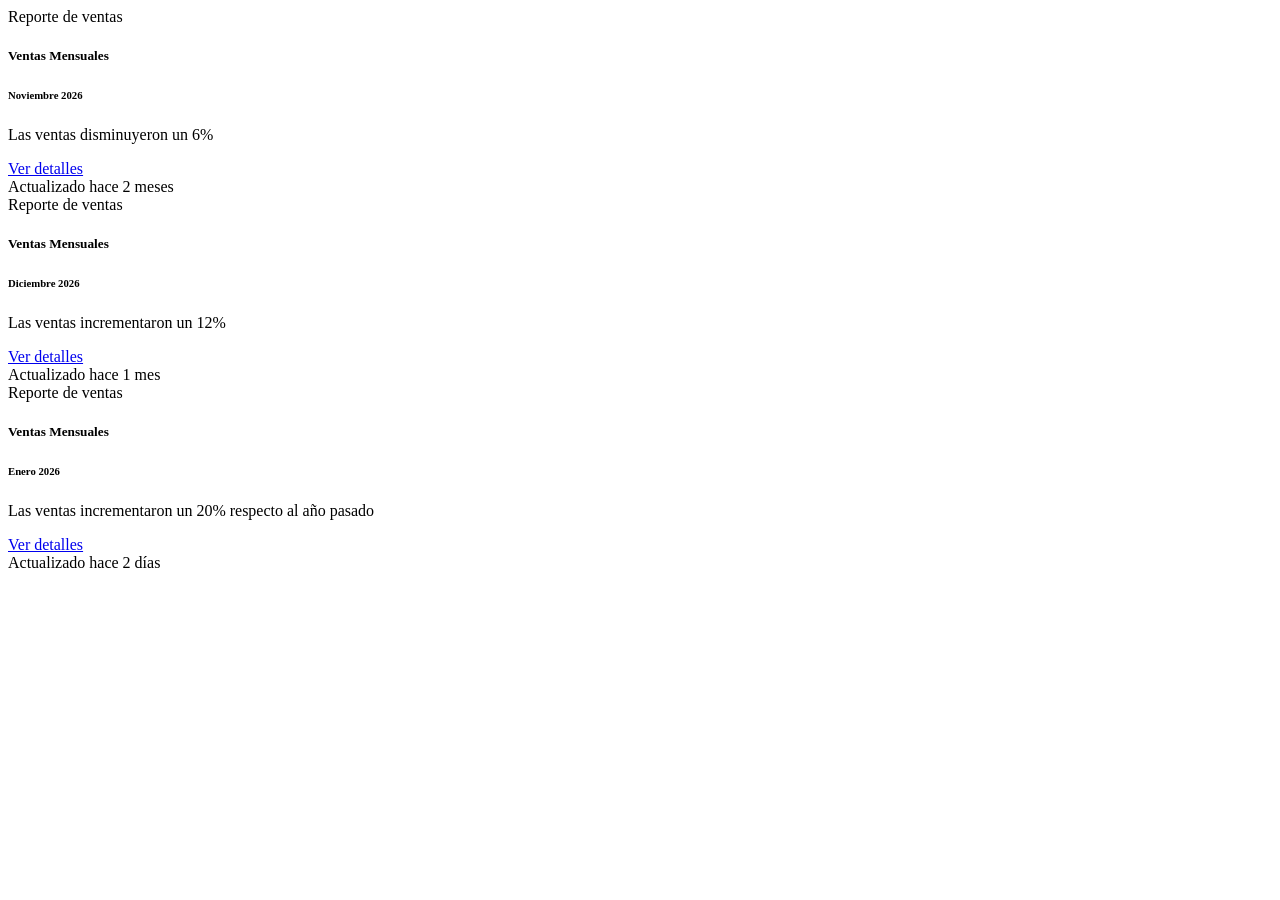
==== Card.html @ c3d260f8 "Add files via upload" ====
<!DOCTYPE html>
<html lang="en">
<head>
    <meta charset="UTF-8">
    <meta name="viewport" content="width=device-width, initial-scale=1.0">
    <title>Card</title>
    <link rel="stylesheet" href="css/bootstrap.min.css">
</head>
<body>
    <div class="container">
        <div class="row">
            <div class="col-4">
                <!--Inicio Card-->
                <div class="card shadow">
                    <div class="card-header bg-warning text-white">
                        Reporte de ventas
                    </div>

                    <div class="card-body">
                        <h5 class="card-title">Ventas Mensuales</h5>
                        <h6 class="card-subtitle mb-2">Noviembre 2026</h6>
                        <p class="card-text">Las ventas disminuyeron un 6%</p>    
                        <a href="#" class="btn btn-warning">Ver detalles</a>
                    </div>

                    <div class="card-footer text-muted">
                        <span>Actualizado hace 2 meses</span>
                    </div>

                </div>
                
            </div>

<div class="col-4">
                <!--Inicio Card-->
                <div class="card shadow">
                    <div class="card-header bg-secondary text-white">
                        Reporte de ventas
                    </div>

                    <div class="card-body">
                        <h5 class="card-title">Ventas Mensuales</h5>
                        <h6 class="card-subtitle mb-2">Diciembre 2026</h6>

                        <p class="card-text">Las ventas incrementaron un 12%</p>    

                        <a href="#" class="btn btn-secondary">Ver detalles</a>

                    </div>

                    <div class="card-footer text-muted">
                        <span>Actualizado hace 1 mes</span>

                    </div>
                </div>
            </div>


            <div class="col-4">
                <!--Inicio Card-->
                <div class="card shadow">
                    <div class="card-header bg-success text-white">
                        Reporte de ventas
                    </div>

                    <div class="card-body">
                        <h5 class="card-title">Ventas Mensuales</h5>
                        <h6 class="card-subtitle mb-2">Enero 2026</h6>

                        <p class="card-text">Las ventas incrementaron un 20% respecto al año pasado</p>    

                        <a href="#" class="btn btn-success">Ver detalles</a>

                    </div>

                    <div class="card-footer text-muted">
                        <span>Actualizado hace 2 días</span>

                    </div>
                </div>
            </div>
        </div>
    </div>
   
    <script src="js/bootstrap.min.js"></script>
</body>
</html>
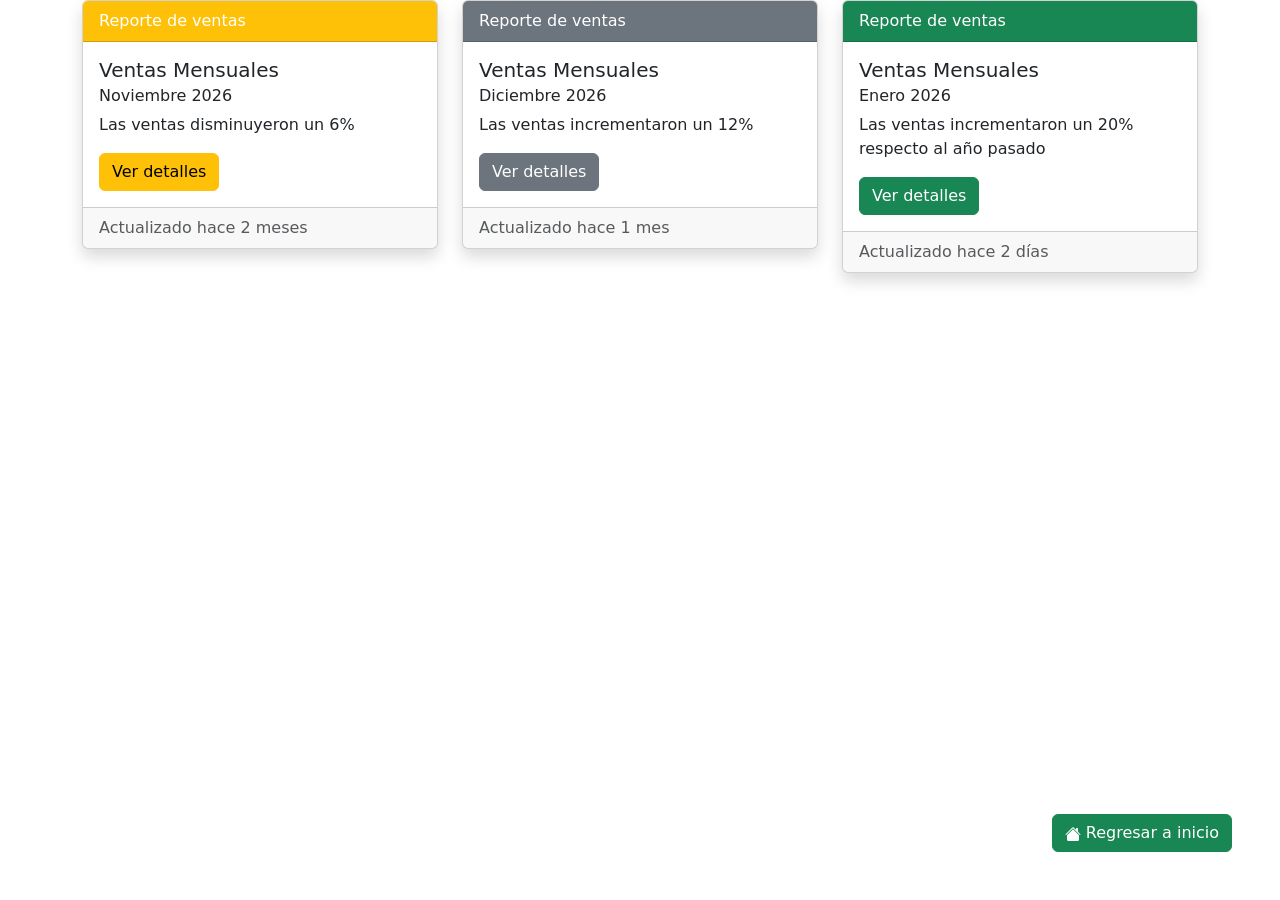
==== commit 1070ca14: "Update Card.html" ====
--- a/Card.html
+++ b/Card.html
@@ -82,6 +82,15 @@
         </div>
     </div>
    
+    <!-- Link Regresar a Inicio -->
+<a class="btn btn-success position-fixed bottom-0 end-0 m-5" href="Menu.html">
+    <svg xmlns="http://www.w3.org/2000/svg" width="16" height="16" fill="currentColor" class="bi bi-house-fill" viewBox="0 0 16 16">
+        <path d="M8.707 1.5a1 1 0 0 0-1.414 0L.646 8.146a.5.5 0 0 0 .708.708L8 2.207l6.646 6.647a.5.5 0 0 0 .708-.708L13 5.793V2.5a.5.5 0 0 0-.5-.5h-1a.5.5 0 0 0-.5.5v1.293z"/>
+        <path d="m8 3.293 6 6V13.5a1.5 1.5 0 0 1-1.5 1.5h-9A1.5 1.5 0 0 1 2 13.5V9.293z"/>
+    </svg>
+    Regresar a inicio
+</a>
+
     <script src="js/bootstrap.min.js"></script>
 </body>
-</html>+</html>
